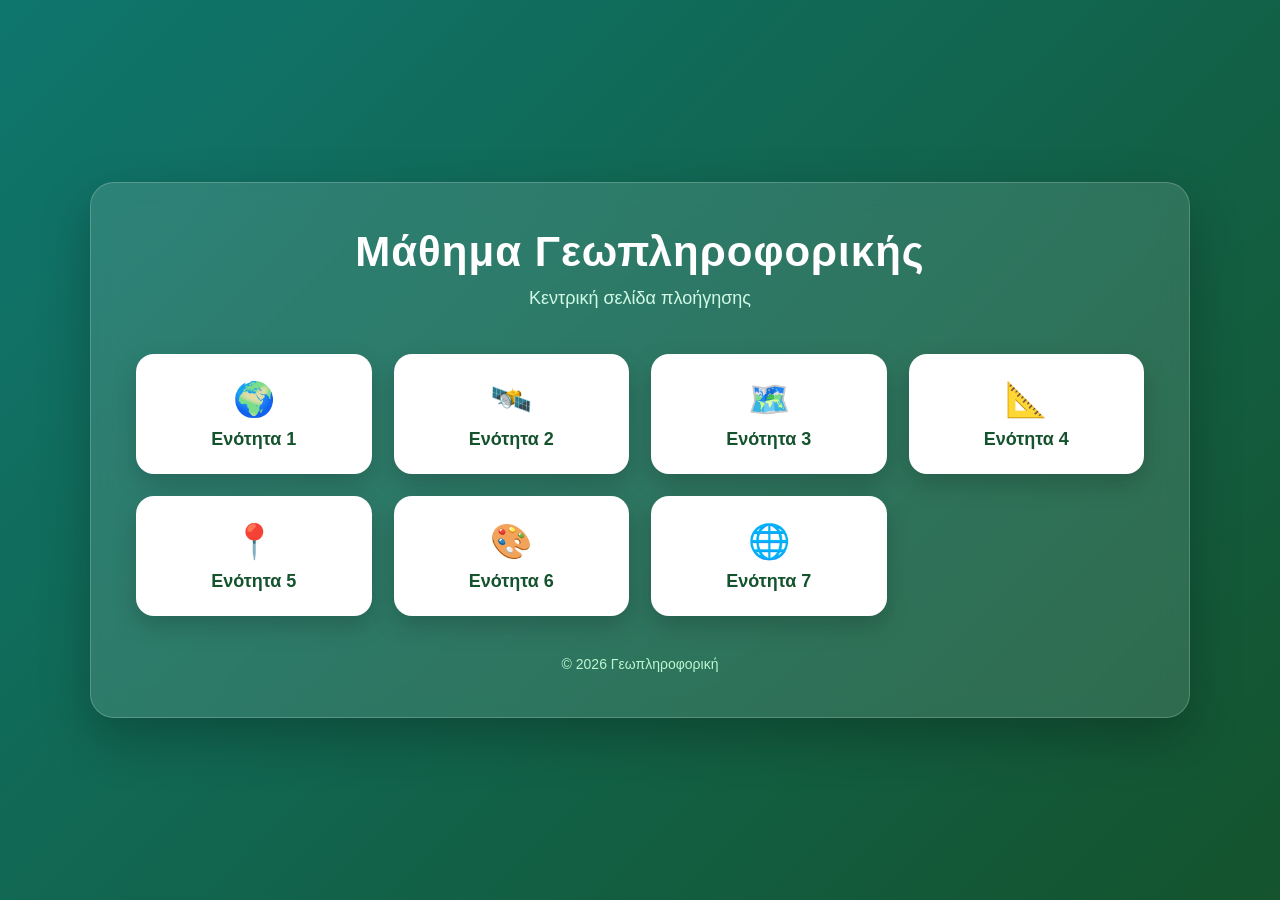
==== index.html @ 156aee21 "Add files via upload" ====
<!DOCTYPE html>
<html lang="el">
<head>
  <meta charset="UTF-8" />
  <meta name="viewport" content="width=device-width, initial-scale=1.0" />
  <title>Γεωπληροφορική - Main Page</title>

  <style>
    * {
      margin: 0;
      padding: 0;
      box-sizing: border-box;
      font-family: Arial, Helvetica, sans-serif;
    }

    body {
      min-height: 100vh;
      background: linear-gradient(135deg, #0f766e, #14532d);
      color: #ffffff;
      display: flex;
      justify-content: center;
      align-items: center;
      padding: 30px;
    }

    .container {
      width: 100%;
      max-width: 1100px;
      background: rgba(255, 255, 255, 0.12);
      backdrop-filter: blur(12px);
      border-radius: 24px;
      padding: 45px;
      box-shadow: 0 20px 50px rgba(0, 0, 0, 0.25);
      border: 1px solid rgba(255, 255, 255, 0.2);
    }

    header {
      text-align: center;
      margin-bottom: 45px;
    }

    header h1 {
      font-size: 42px;
      margin-bottom: 12px;
      letter-spacing: 1px;
    }

    header p {
      font-size: 18px;
      color: #d1fae5;
    }

    .buttons-grid {
      display: grid;
      grid-template-columns: repeat(auto-fit, minmax(220px, 1fr));
      gap: 22px;
    }

    .menu-button {
      min-height: 120px;
      border: none;
      border-radius: 18px;
      background: #ffffff;
      color: #14532d;
      font-size: 18px;
      font-weight: bold;
      cursor: pointer;
      box-shadow: 0 10px 25px rgba(0, 0, 0, 0.18);
      transition: transform 0.25s ease, box-shadow 0.25s ease, background 0.25s ease;
    }

    .menu-button:hover {
      transform: translateY(-8px);
      box-shadow: 0 18px 35px rgba(0, 0, 0, 0.28);
      background: #dcfce7;
    }

    .menu-button span {
      display: block;
      font-size: 34px;
      margin-bottom: 10px;
    }

    footer {
      text-align: center;
      margin-top: 40px;
      color: #bbf7d0;
      font-size: 14px;
    }

    @media (max-width: 600px) {
      .container {
        padding: 28px;
      }

      header h1 {
        font-size: 30px;
      }

      header p {
        font-size: 16px;
      }

      .menu-button {
        min-height: 100px;
      }
    }
  </style>
</head>

<body>
  <main class="container">
    <header>
      <h1>Μάθημα Γεωπληροφορικής</h1>
      <p>Κεντρική σελίδα πλοήγησης</p>
    </header>

    <section class="buttons-grid">
      <button class="menu-button" onclick="window.location.href='enothta1.html'">
        <span>🌍</span>
        Ενότητα 1
      </button>

      <button class="menu-button" onclick="window.location.href='enothta2.html'">
        <span>🛰️</span>
        Ενότητα 2
      </button>

      <button class="menu-button" onclick="window.location.href='enothta3.html'">
        <span>🗺️</span>
        Ενότητα 3
      </button>

      <button class="menu-button" onclick="window.location.href='enothta4.html'">
        <span>📐</span>
        Ενότητα 4
      </button>

      <button class="menu-button" onclick="window.location.href='enothta5.html'">
        <span>📍</span>
        Ενότητα 5
      </button>

      <button class="menu-button" onclick="window.location.href='enothta6.html'">
        <span>🎨</span>
        Ενότητα 6
      </button>

      <button class="menu-button" onclick="window.location.href='enothta7.html'">
        <span>🌐</span>
        Ενότητα 7
      </button>
    </section>

    <footer>
      © 2026 Γεωπληροφορική
    </footer>
  </main>
</body>
</html>
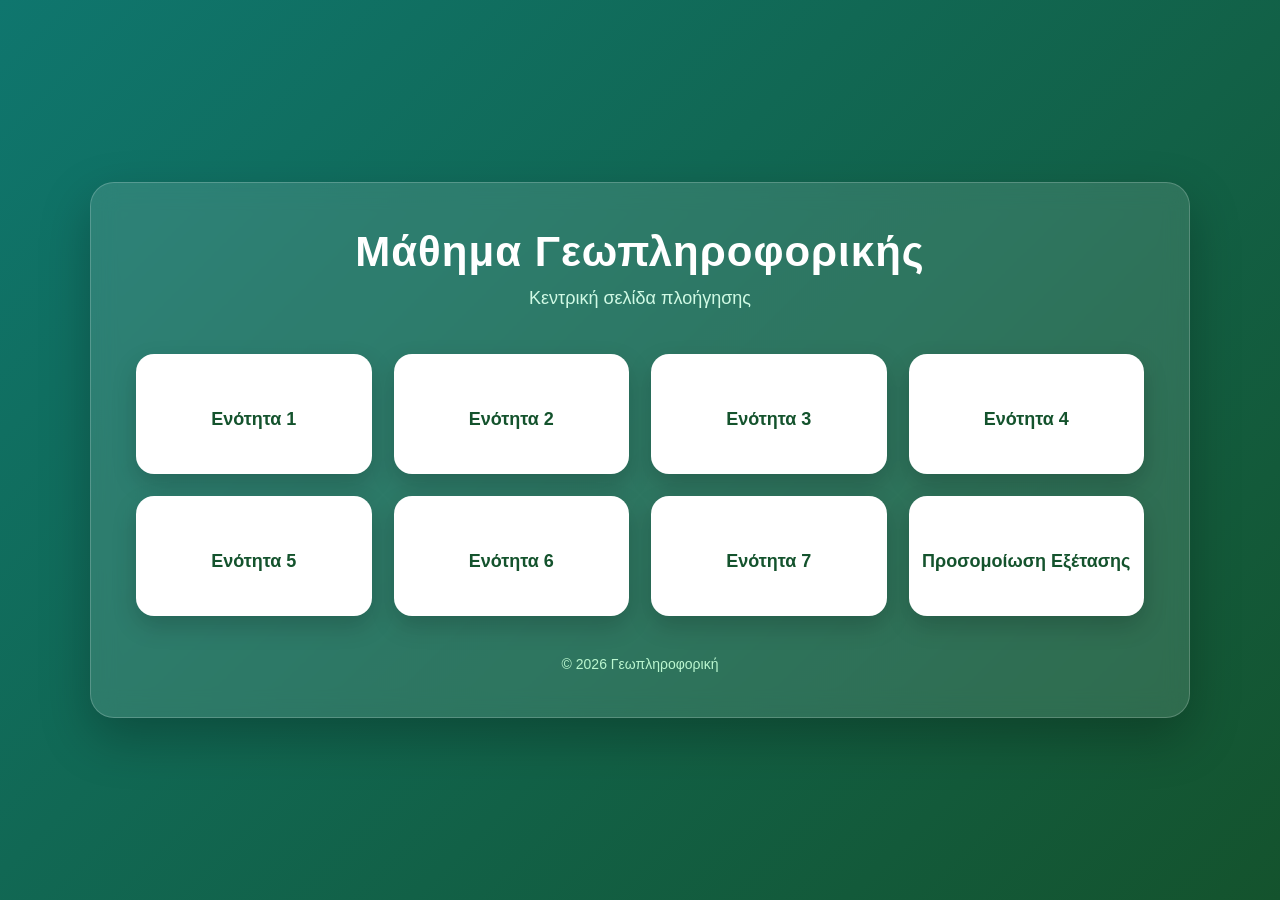
==== commit d21986f0: "Προσομοιωση Εξετασης" ====
--- a/index.html
+++ b/index.html
@@ -117,39 +117,44 @@
 
     <section class="buttons-grid">
       <button class="menu-button" onclick="window.location.href='enothta1.html'">
-        <span>🌍</span>
+        <span></span>
         Ενότητα 1
       </button>
 
       <button class="menu-button" onclick="window.location.href='enothta2.html'">
-        <span>🛰️</span>
+        <span></span>
         Ενότητα 2
       </button>
 
       <button class="menu-button" onclick="window.location.href='enothta3.html'">
-        <span>🗺️</span>
+        <span></span>
         Ενότητα 3
       </button>
 
       <button class="menu-button" onclick="window.location.href='enothta4.html'">
-        <span>📐</span>
+        <span></span>
         Ενότητα 4
       </button>
 
       <button class="menu-button" onclick="window.location.href='enothta5.html'">
-        <span>📍</span>
+        <span></span>
         Ενότητα 5
       </button>
 
       <button class="menu-button" onclick="window.location.href='enothta6.html'">
-        <span>🎨</span>
+        <span></span>
         Ενότητα 6
       </button>
 
       <button class="menu-button" onclick="window.location.href='enothta7.html'">
-        <span>🌐</span>
+        <span></span>
         Ενότητα 7
       </button>
+
+      <button class="menu-button" onclick="window.location.href='mixed.html'">
+        <span></span>
+          Προσομοίωση Εξέτασης
+        </button>
     </section>
 
     <footer>
@@ -157,4 +162,4 @@
     </footer>
   </main>
 </body>
-</html>+</html>
